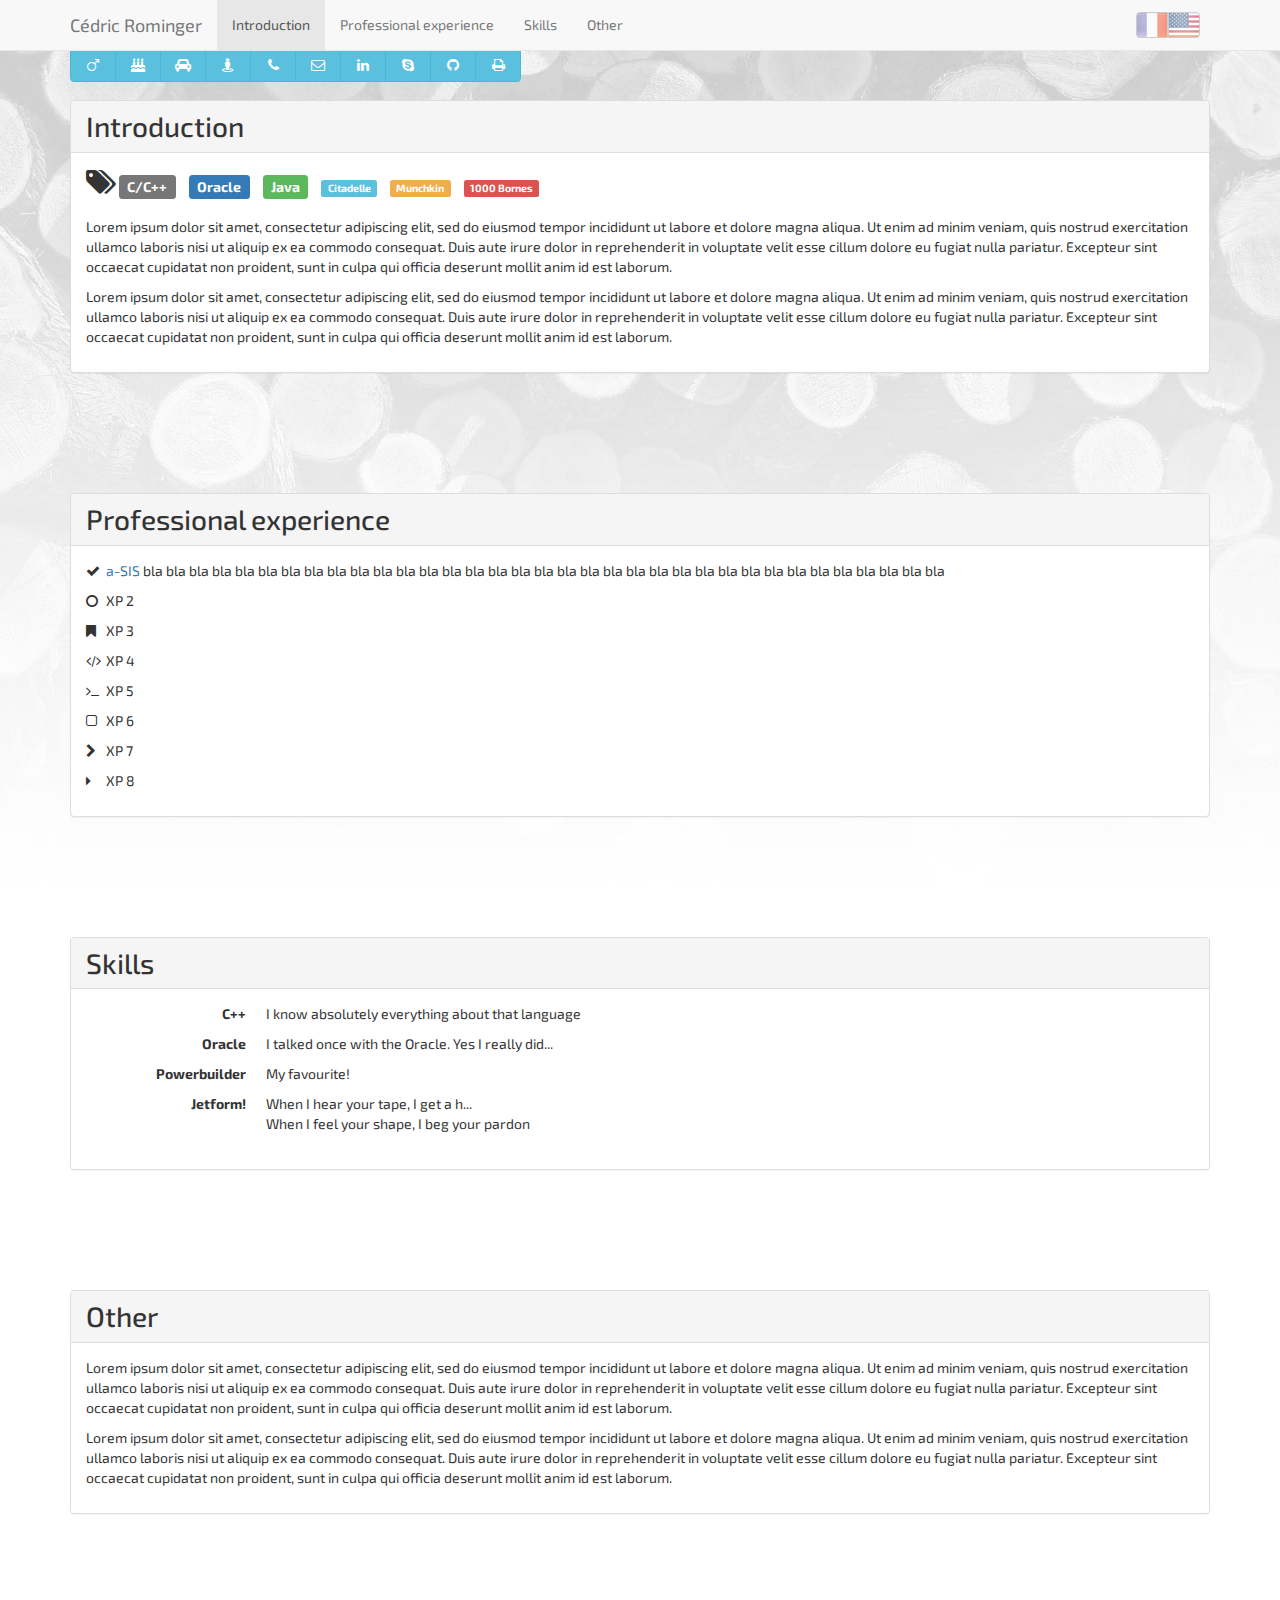
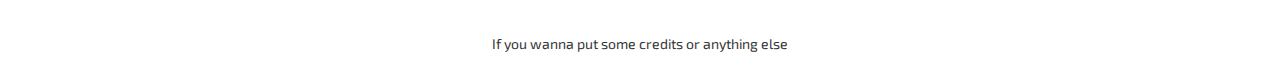
==== index_en.html @ a372f9e8 "ajout gestion langues" ====
<!DOCTYPE html>
<html lang="en">
	<head>
		<meta charset="utf-8"/>
		<link rel="stylesheet" href="http://maxcdn.bootstrapcdn.com/bootstrap/3.3.4/css/bootstrap.min.css"/>
		<link rel="stylesheet" href="styles.css"/>
		<link href="https://maxcdn.bootstrapcdn.com/font-awesome/4.3.0/css/font-awesome.min.css" rel="stylesheet">
		<link href='http://fonts.googleapis.com/css?family=Nunito' rel='stylesheet' type='text/css'>
		<link href='http://fonts.googleapis.com/css?family=Exo+2' rel='stylesheet' type='text/css'>
		<!-- pour en trouver d'autres à ton goût : https://www.google.com/fonts --> 
		
		<meta name="viewport" content="width=device-width, initial-scale=1"/>
		<title>Cédric Rominger's resume</title>
		<!-- HTML5 Shim and Respond.js IE8 support of HTML5 elements and media queries -->
		<!-- WARNING: Respond.js doesn't work if you view the page via file:// -->
		<!--[if lt IE 9]>
			<script src="https://oss.maxcdn.com/html5shiv/3.7.2/html5shiv.min.js"></script>
			<script src="https://oss.maxcdn.com/respond/1.4.2/respond.min.js"></script>
		<![endif]-->
	</head>

	<body class="container" data-spy="scroll" data-target=".navbar">
		<header>
			<div class="btn-group" id="language">
				<a href="index.html" class="btn btn-default" id="french" title="Passer en Français"></a>
				<a href="index_en.html" class="btn btn-default" id="english" title="Switch to English language"></a>
			</div>
			
			<nav class="navbar navbar-default navbar-fixed-top" role="navigation">
			<div class="container">
				<div class="navbar-header">
					<button type="button" class="navbar-toggle collapsed" data-toggle="collapse" data-target="#navbar-to-collapse">
						<span class="icon-bar"></span>
						<span class="icon-bar"></span>
						<span class="icon-bar"></span>
					</button>
					<a class="navbar-brand" href="#">Cédric Rominger</a>
				</div>
				<div class="collapse navbar-collapse" id="navbar-to-collapse">
					<ul class="nav navbar-nav">
						<li><a href="#presentation">Introduction</a></li>
						<li><a href="#experience">Professional experience</a></li>
						<li><a href="#competences">Skills</a></li>
						<li><a href="#autre">Other</a></li>
					</ul>
				</div>
			</div>
			</nav>
			<div class="btn-group hidden-xs" role="toolbar" id="caracteristiques">
				<a tabindex="0" role="button" class="btn btn-info" data-html="true" data-toggle="popover" data-trigger="hover" data-placement="bottom" data-content="Yes I'm a man">
					<span class="fa fa-mars fa-1x"></span>
				</a>
				<a tabindex="0" role="button" class="btn btn-info" data-html="true" data-toggle="popover" data-trigger="hover" data-placement="bottom" data-content='I was born on 1900, the 1st of January'>
					<span class="fa fa-birthday-cake fa-1x"></span>
				</a>
				<a tabindex="0" role="button" class="btn btn-info" data-html="true" data-toggle="popover" data-trigger="hover" data-placement="bottom" data-content="I've got a driving licence and a car">
					<span class="fa fa-car fa-1x"></span>
				</a>
				<a tabindex="0" role="button" class="btn btn-info" data-html="true" data-toggle="popover" data-trigger="hover" data-placement="bottom" data-content='Locate me !' href="https://www.google.fr/maps/place/52%C2%B000%2734.9%22N+127%C2%B041%2702.7%22E/@52.009703,127.684086,19z/data=!3m1!4b1!4m2!3m1!1s0x0:0x0" target="_blank">
					<span class="fa fa-street-view fa-1x"></span>
				</a>
				<a tabindex="0" role="button" class="btn btn-info" data-html="true" data-toggle="popover" data-trigger="hover" data-placement="bottom" data-content='Contact me by phone: +33 6 xx xx xx xx' href="tel:06xxxxxxxx">
					<span class="fa fa-phone fa-1x"></span>
				</a>
				<a tabindex="0" role="button" class="btn btn-info" data-html="true" data-toggle="popover" data-trigger="hover" data-placement="bottom" data-content='Send me a mail' href="mailto:cedricounet@toto.com">
					<span class="fa fa-envelope-o fa-1x"></span>
				</a>
				<a tabindex="0" role="button" class="btn btn-info" data-html="true" data-toggle="popover" data-trigger="hover" data-placement="bottom" data-content="To my LinkedIn account" href="">
					<span class="fa fa-linkedin fa-1x"></span>
				</a>
				<a tabindex="0" role="button" class="btn btn-info" data-html="true" data-toggle="popover" data-trigger="hover" data-placement="bottom" data-content="Contact me with Skype" href="">
					<span class="fa fa-skype fa-1x"></span>
				</a>
				<a tabindex="0" role="button" class="btn btn-info" data-html="true" data-toggle="popover" data-trigger="hover" data-placement="bottom" data-content="To my Github account" href="">
					<span class="fa fa-github fa-1x"></span>
				</a>
				<a tabindex="0" role="button" class="btn btn-info" data-html="true" data-toggle="popover" data-trigger="hover" data-placement="bottom" data-content="Let's print my resume" href="">
					<span class="fa fa-print fa-1x"></span>
				</a>
			</div>
			
			<div class="btn-group-vertical visible-xs" role="toolbar" id="carac-phone">
<!--				<a tabindex="0" role="button" class="btn btn-info">
					<span class="fa fa-mars fa-1x"></span>Et oui, je suis un homme !
				</a>
				<a tabindex="0" role="button" class="btn btn-info">
					<span class="fa fa-birthday-cake fa-1x"></span>Je suis né le 01/01/1900
				</a>
				<a tabindex="0" role="button" class="btn btn-info">
					<span class="fa fa-car fa-1x"></span>Je dispose d'un permis B avec une voiture
				</a>-->
				<a tabindex="0" role="button" class="btn btn-info" href="https://www.google.fr/maps/place/52%C2%B000%2734.9%22N+127%C2%B041%2702.7%22E/@52.009703,127.684086,19z/data=!3m1!4b1!4m2!3m1!1s0x0:0x0" target="_blank">
					<span class="fa fa-street-view fa-1x"></span>Locate me
				</a>
				<a tabindex="0" role="button" class="btn btn-info" href="tel:+33 6 xx xx xx xx">
					<span class="fa fa-phone fa-1x"></span>Reach me at +33 6 xx xx xx xx
				</a>
				<a tabindex="0" role="button" class="btn btn-info" href="mailto:cedricounet@toto.com">
					<span class="fa fa-envelope-o fa-1x"></span>Send me a mail
				</a>
				<a tabindex="0" role="button" class="btn btn-info" href="">
					<span class="fa fa-linkedin fa-1x"></span>To my LinkedIn account
				</a>
				<a tabindex="0" role="button" class="btn btn-info" href="">
					<span class="fa fa-skype fa-1x"></span>Contact me with Skype
				</a>
				<a tabindex="0" role="button" class="btn btn-info" href="">
					<span class="fa fa-github fa-1x"></span>To my Github account
				</a>
				<a tabindex="0" role="button" class="btn btn-info" href="">
					<span class="fa fa-print fa-1x"></span>Let's print my resume
				</a>
			</div>
		</header>
		
	

		<section class="row" id="presentation">
			<div class="col-xs-12">
				<div class="panel panel-default">
					<div class="panel-heading">
						<h1 class="panel-title">Introduction</h1>
					</div>
					<div class="panel-body"><!-- pic">-->
						<ul class="list-inline">
							<li><span class="fa fa-tags fa-2x"></span></li>
							<li><span class="label label-default onehunperc">C/C++</span></li>
							<li><span class="label label-primary onehunperc">Oracle</span></li>
							<li><span class="label label-success onehunperc">Java</span></li>
							<li><span class="label label-info">Citadelle</span></li>
							<li><span class="label label-warning">Munchkin</span></li>
							<li><span class="label label-danger">1000 Bornes</span></li>
						</ul>
						<p>Lorem ipsum dolor sit amet, consectetur adipiscing elit, sed do eiusmod tempor incididunt ut labore et dolore magna aliqua. Ut enim ad minim veniam, quis nostrud exercitation ullamco laboris nisi ut aliquip ex ea commodo consequat. Duis aute irure dolor in reprehenderit in voluptate velit esse cillum dolore eu fugiat nulla pariatur. Excepteur sint occaecat cupidatat non proident, sunt in culpa qui officia deserunt mollit anim id est laborum.</p>
						<p>Lorem ipsum dolor sit amet, consectetur adipiscing elit, sed do eiusmod tempor incididunt ut labore et dolore magna aliqua. Ut enim ad minim veniam, quis nostrud exercitation ullamco laboris nisi ut aliquip ex ea commodo consequat. Duis aute irure dolor in reprehenderit in voluptate velit esse cillum dolore eu fugiat nulla pariatur. Excepteur sint occaecat cupidatat non proident, sunt in culpa qui officia deserunt mollit anim id est laborum.</p>
					</div>
				</div>
			</div>
		</section>

		
		
		<section class="row" id="experience">
			<div class="col-xs-12">
				<div class="panel panel-default">
					<div class="panel-heading">
						<h1 class="panel-title">Professional experience</h1>
					</div>
					<div class="panel-body">
						<ul class="list-unstyled">
							<li><span class="fa fa-check fa-1x"></span><a href="http://www.a-sis.com" target="_blank">a-SIS</a> bla bla bla bla bla bla bla bla bla bla bla bla bla bla bla bla bla bla bla bla bla bla bla bla bla bla bla bla bla bla bla bla bla bla bla </li>
							<li><span class="fa fa-circle-o fa-1x"></span>XP 2</li>
							<li><span class="fa fa-bookmark fa-1x"></span>XP 3</li>
							<li><span class="fa fa-code fa-1x"></span>XP 4</li>
							<li><span class="fa fa-terminal fa-1x"></span>XP 5</li>
							<li><span class="fa fa-square-o fa-1x"></span>XP 6</li>
							<li><span class="fa fa-chevron-right fa-1x"></span>XP 7</li>
							<li><span class="fa fa-caret-right fa-1x"></span>XP 8</li>
							<!-- parmi bien d'autres possibilités... -->
						</ul>
					</div>
				</div>
			</div>
		</section>

		
		
		<section class="row" id="competences">
			<div class="col-xs-12">
				<div class="panel panel-default">
					<div class="panel-heading">
						<h1 class="panel-title">Skills</h1>
					</div>
					<div class="panel-body">
						<dl class="dl-horizontal">
							<dt>C++</dt>
							<dd>I know absolutely everything about that language</dd>
							<dt>Oracle</dt>
							<dd>I talked once with the Oracle. Yes I really did...</dd>
							<dt>Powerbuilder</dt>
							<dd>My favourite!</dd>
							<dt>Jetform!</dt>
							<dd>When I hear your tape, I get a h... <br/>When I feel your shape, I beg your pardon</dd>
						</dl>
					</div>
				</div>
			</div>
		</section>
		
		
		
		<section class="row" id="autre">
			<div class="col-xs-12">
				<div class="panel panel-default">
					<div class="panel-heading">
						<h1 class="panel-title">Other</h1>
					</div>
					<div class="panel-body">
						<p>Lorem ipsum dolor sit amet, consectetur adipiscing elit, sed do eiusmod tempor incididunt ut labore et dolore magna aliqua. Ut enim ad minim veniam, quis nostrud exercitation ullamco laboris nisi ut aliquip ex ea commodo consequat. Duis aute irure dolor in reprehenderit in voluptate velit esse cillum dolore eu fugiat nulla pariatur. Excepteur sint occaecat cupidatat non proident, sunt in culpa qui officia deserunt mollit anim id est laborum.</p>
						<p>Lorem ipsum dolor sit amet, consectetur adipiscing elit, sed do eiusmod tempor incididunt ut labore et dolore magna aliqua. Ut enim ad minim veniam, quis nostrud exercitation ullamco laboris nisi ut aliquip ex ea commodo consequat. Duis aute irure dolor in reprehenderit in voluptate velit esse cillum dolore eu fugiat nulla pariatur. Excepteur sint occaecat cupidatat non proident, sunt in culpa qui officia deserunt mollit anim id est laborum.</p>
					</div>
				</div>
			</div>
		</section>
		
		
		
		<footer class="row">
			<div class="col-xs-12 text-center">
				If you wanna put some credits or anything else
			</div>
		</footer>

		<!-- jQuery library -->
		<script src="https://ajax.googleapis.com/ajax/libs/jquery/1.11.1/jquery.min.js"></script>
		<!-- Latest compiled JavaScript -->
		<script src="http://maxcdn.bootstrapcdn.com/bootstrap/3.3.4/js/bootstrap.min.js"></script>
		<script>
			// Scrollspy fluide
			$(function () {
				$('li>a').on('click', function(e) {
				e.preventDefault();
				var hash = this.hash;
				$('html, body').animate({
					scrollTop: $(this.hash).offset().top
				}, 1000, function(){
					window.location.hash = hash;
				});
				});
			});
			
			$(function () {
				$('[data-toggle="popover"]').popover()
			});
		</script>

	</body>
</html>
---- styles.css ----
body
{
/* 	font-family: 'Nunito', sans-serif; */
	font-family: 'Exo 2', sans-serif;
	background:url("background.jpg") no-repeat center center fixed;
	background-size:cover;
}

#language
{
	position:fixed;
	top:12px;
	right:80px;
	z-index:4000;
}

#language .btn-default
{
	width:32px;
	height:26px;
	padding:0px;
	margin:0px;
}
#french
{
	background:url("france_flag_bg.png") no-repeat center center;
}
#french:hover
{
	background:url("france_flag.png") no-repeat center center;
}
#english
{
	background:url("united_states_flag_bg.png") no-repeat center center;
}
#english:hover
{
	background:url("united_states_flag.png") no-repeat center center;
}

#caracteristiques
{
	position:fixed;
	top:48px;
	width:100%;
	z-index:1000;
}
#carac-phone
{
	margin-top:48px;
}
#carac-phone a
{
	text-align:left;
}

.row
{
	padding-top:100px;
	height:100%;
	position:relative;
}
.pic
{
	background:url("pic.png") no-repeat bottom right;
	background-size:10%;
}
.fa
{
	width:20px;
}

.panel-title
{
	font-size:2em;
}

dd, li
{
	margin-bottom:10px;
}

nav li
{
	margin-bottom:0px;
}


footer
{
	margin-bottom:20px;
}

.onehunperc
{
	font-size:100%;
}
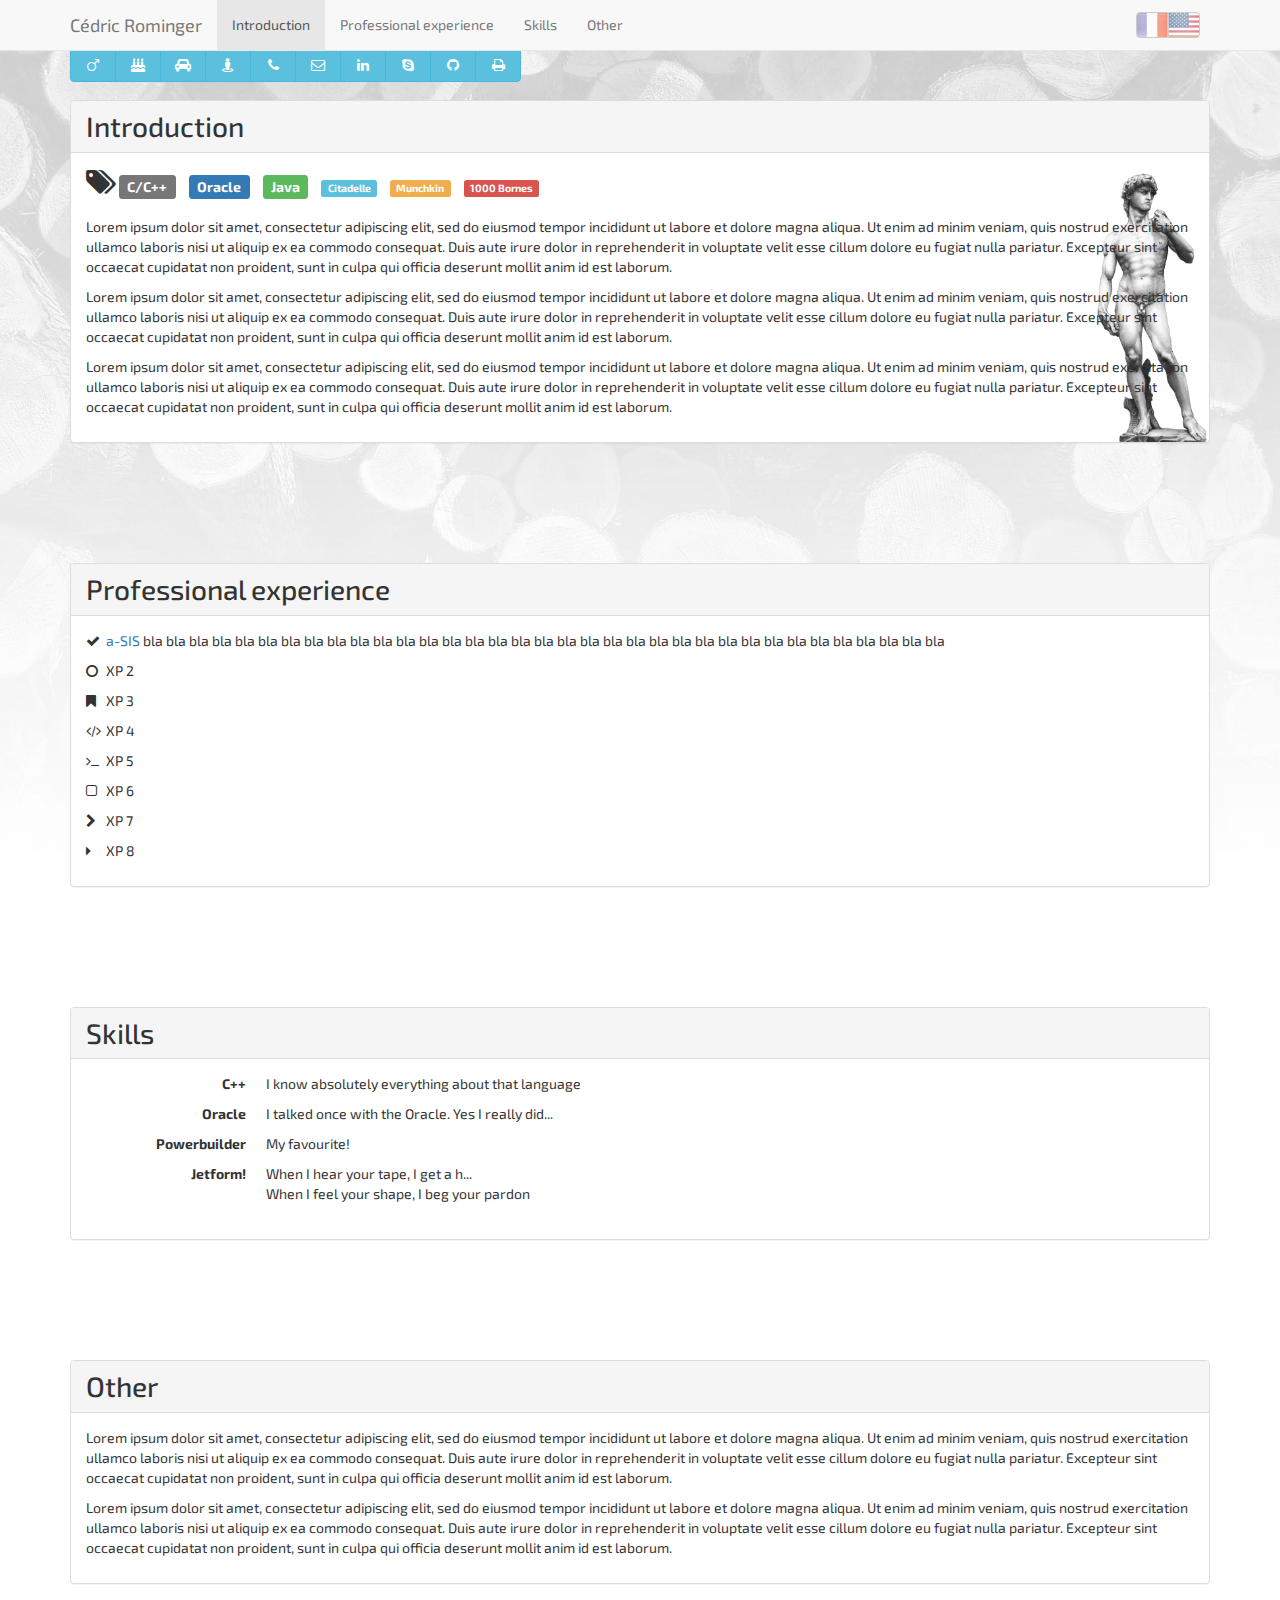
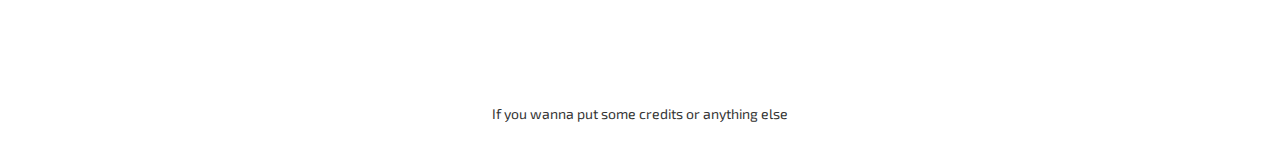
==== commit 030ed489: "activation de la photo de profil :D" ====
--- a/index_en.html
+++ b/index_en.html
@@ -121,7 +121,7 @@
 					<div class="panel-heading">
 						<h1 class="panel-title">Introduction</h1>
 					</div>
-					<div class="panel-body"><!-- pic">-->
+					<div class="panel-body pic">
 						<ul class="list-inline">
 							<li><span class="fa fa-tags fa-2x"></span></li>
 							<li><span class="label label-default onehunperc">C/C++</span></li>
@@ -131,6 +131,7 @@
 							<li><span class="label label-warning">Munchkin</span></li>
 							<li><span class="label label-danger">1000 Bornes</span></li>
 						</ul>
+						<p>Lorem ipsum dolor sit amet, consectetur adipiscing elit, sed do eiusmod tempor incididunt ut labore et dolore magna aliqua. Ut enim ad minim veniam, quis nostrud exercitation ullamco laboris nisi ut aliquip ex ea commodo consequat. Duis aute irure dolor in reprehenderit in voluptate velit esse cillum dolore eu fugiat nulla pariatur. Excepteur sint occaecat cupidatat non proident, sunt in culpa qui officia deserunt mollit anim id est laborum.</p>
 						<p>Lorem ipsum dolor sit amet, consectetur adipiscing elit, sed do eiusmod tempor incididunt ut labore et dolore magna aliqua. Ut enim ad minim veniam, quis nostrud exercitation ullamco laboris nisi ut aliquip ex ea commodo consequat. Duis aute irure dolor in reprehenderit in voluptate velit esse cillum dolore eu fugiat nulla pariatur. Excepteur sint occaecat cupidatat non proident, sunt in culpa qui officia deserunt mollit anim id est laborum.</p>
 						<p>Lorem ipsum dolor sit amet, consectetur adipiscing elit, sed do eiusmod tempor incididunt ut labore et dolore magna aliqua. Ut enim ad minim veniam, quis nostrud exercitation ullamco laboris nisi ut aliquip ex ea commodo consequat. Duis aute irure dolor in reprehenderit in voluptate velit esse cillum dolore eu fugiat nulla pariatur. Excepteur sint occaecat cupidatat non proident, sunt in culpa qui officia deserunt mollit anim id est laborum.</p>
 					</div>
